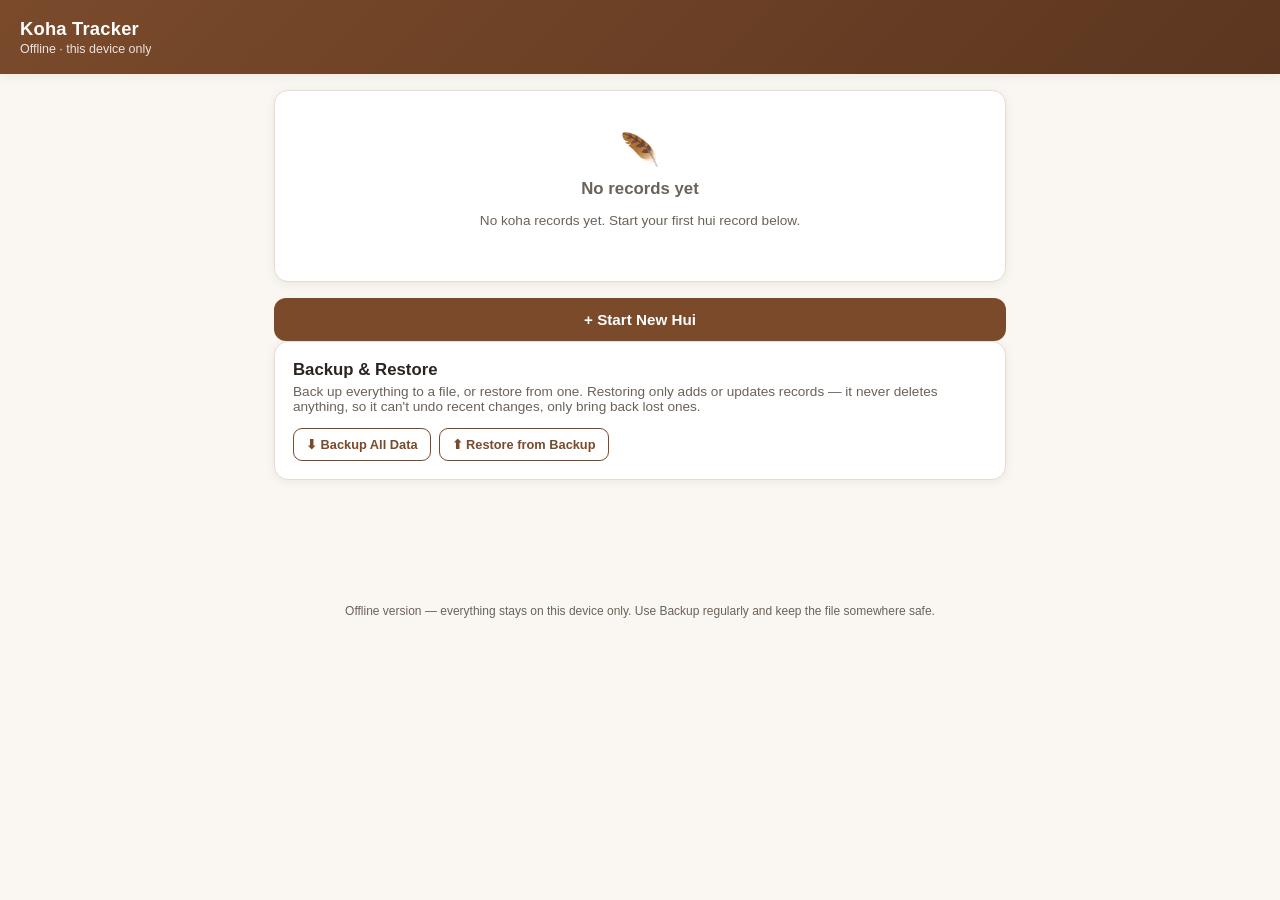
==== koha-tracker-offline.html @ 5bd52d44 "1" ====
<!DOCTYPE html>
<html lang="en">
<head>
<meta charset="UTF-8">
<meta name="viewport" content="width=device-width, initial-scale=1.0, maximum-scale=1">
<title>Koha Tracker (Offline)</title>
<meta name="description" content="Record and read out koha received at hui. Fully offline, single device, no internet required.">
<meta name="theme-color" content="#7a4a2b">
<link rel="stylesheet" href="shared.css">
</head>
<body>

<header>
  <div class="title">
    <h1 id="headerTitle">Koha Tracker</h1>
    <div class="subtitle" id="headerSubtitle">Offline · this device only</div>
  </div>
  <div class="right no-print">
    <button class="nav-btn" id="navBtn" onclick="goHome()" style="display:none;">← All Hui</button>
  </div>
</header>

<main id="app"></main>

<footer class="hint no-print" id="footerHint">Offline version — everything stays on this device only. Use Backup regularly and keep the file somewhere safe.</footer>

<div id="modalRoot"></div>
<input type="file" id="restoreFileInput" accept="application/json,.json" style="display:none" onchange="handleRestoreFile(event)" />

<script src="shared.js"></script>
<script>
/* ================= Local storage ================= */
const STORE_KEY = 'kohaTrackerOffline_v1';

function loadState(){
  try{
    const raw = localStorage.getItem(STORE_KEY);
    const s = raw ? JSON.parse(raw) : {hui:[]};
    if(!s.hui) s.hui = [];
    s.hui.forEach(t=>{
      if(!t.entries) t.entries = [];
      if(!t.expenses) t.expenses = [];
    });
    return s;
  }catch(e){ return {hui:[]}; }
}
function saveState(){
  localStorage.setItem(STORE_KEY, JSON.stringify(state));
}
let state = loadState();
let currentHuiId = null;
let view = 'home'; // home | active | summary

function uid(){
  if(window.crypto && crypto.randomUUID) return crypto.randomUUID();
  return 'xxxxxxxx-xxxx-4xxx-yxxx-xxxxxxxxxxxx'.replace(/[xy]/g, c=>{
    const r = Math.random()*16|0, v = c==='x'?r:(r&0x3|0x8);
    return v.toString(16);
  });
}

/* money(), fmtDate(), escapeHtml(), huiTotals() now live in shared.js —
   loaded via <script src="shared.js"> above, shared with index.html and
   view.html so a fix to one applies to all three. */

function getHui(id){ return state.hui.find(t=>t.id===id); }

/* ================= Navigation ================= */
function goHome(){
  view='home'; currentHuiId=null;
  render();
}
function openHui(id, toView){
  currentHuiId = id;
  view = toView || 'active';
  render();
}

/* ================= Actions ================= */
function createHui(name, date, location){
  const t = {
    id: uid(),
    name: name || 'Hui',
    date: date || new Date().toISOString().slice(0,10),
    location: location || '',
    status: 'open',
    entries: [],
    expenses: []
  };
  state.hui.unshift(t);
  saveState();
  openHui(t.id, 'active');
}

function deleteHui(id){
  if(!confirm('Delete this koha record? This will permanently delete this hui record and all its koha entries for everyone.')) return;
  state.hui = state.hui.filter(t=>t.id!==id);
  saveState();
  goHome();
}

function closeHui(id){
  const t = getHui(id);
  if(!t) return;
  t.status = 'closed';
  saveState();
  render();
}
function reopenHui(id){
  const t = getHui(id);
  if(!t) return;
  t.status = 'open';
  saveState();
  render();
}

function addEntry(huiId, entry){
  const t = getHui(huiId);
  if(!t) return;
  entry.id = uid();
  entry.ts = Date.now();
  entry.date = entry.date || new Date().toISOString().slice(0,10);
  t.entries.push(entry);
  saveState();
  render();
}
function updateEntry(huiId, entryId, fields){
  const t = getHui(huiId);
  if(!t) return;
  const e = t.entries.find(x=>x.id===entryId);
  if(!e) return;
  Object.assign(e, fields);
  saveState();
  render();
}
function deleteEntry(huiId, entryId){
  const t = getHui(huiId);
  if(!t) return;
  t.entries = t.entries.filter(e=>e.id!==entryId);
  saveState();
  render();
}

function addExpense(huiId, expense){
  const t = getHui(huiId);
  if(!t) return;
  expense.id = uid();
  expense.ts = Date.now();
  expense.date = expense.date || new Date().toISOString().slice(0,10);
  t.expenses.push(expense);
  saveState();
  render();
}
function updateExpense(huiId, expenseId, fields){
  const t = getHui(huiId);
  if(!t) return;
  const ex = t.expenses.find(x=>x.id===expenseId);
  if(!ex) return;
  Object.assign(ex, fields);
  saveState();
  render();
}
function deleteExpense(huiId, expenseId){
  const t = getHui(huiId);
  if(!t) return;
  t.expenses = t.expenses.filter(ex=>ex.id!==expenseId);
  saveState();
  render();
}

/* huiTotals() now lives in shared.js — see note above. */

function knownNames(){
  const set = new Set();
  state.hui.forEach(t=>t.entries.forEach(e=>{ if(e.name) set.add(e.name); }));
  return Array.from(set).sort();
}

/* ---------- CSV Export ---------- */
function exportCSV(t){
  const rows = [['#','Date','Whanau / Hapu','Type','Amount (NZD)','Food / Item Description','Note','Entered']];
  const ordered = [...t.entries].sort((a,b)=>a.ts-b.ts);
  ordered.forEach((e,i)=>{
    rows.push([
      i+1,
      e.date || '',
      e.name||'',
      e.type,
      e.type==='food' ? '' : (Number(e.amount)||0).toFixed(2),
      e.foodDesc||'',
      e.note||'',
      new Date(e.ts).toLocaleString('en-NZ')
    ]);
  });
  const totals = huiTotals(t);
  rows.push([]);
  rows.push(['','','TOTAL CASH KOHA', totals.cash.toFixed(2)]);
  rows.push(['','','TOTAL KOHA ENTRIES', totals.total]);

  if((t.expenses||[]).length){
    rows.push([]);
    rows.push(['EXPENSES']);
    rows.push(['#','Date','Description','Amount (NZD)']);
    const orderedEx = [...t.expenses].sort((a,b)=>a.ts-b.ts);
    orderedEx.forEach((ex,i)=>{
      rows.push([i+1, ex.date||'', ex.description||'', (Number(ex.amount)||0).toFixed(2)]);
    });
  }
  rows.push([]);
  rows.push(['','','TOTAL EXPENSES', totals.expenses.toFixed(2)]);
  rows.push(['','','NET (CASH KOHA - EXPENSES)', totals.net.toFixed(2)]);

  const csv = rows.map(r => r.map(cell=>{
    const s = String(cell ?? '');
    return /[",\n]/.test(s) ? '"'+s.replace(/"/g,'""')+'"' : s;
  }).join(',')).join('\n');

  const blob = new Blob([csv], {type:'text/csv;charset=utf-8;'});
  const url = URL.createObjectURL(blob);
  const a = document.createElement('a');
  const safeName = (t.name||'hui').replace(/[^a-z0-9]+/gi,'-').toLowerCase();
  a.href = url;
  a.download = `koha-${safeName}-${t.date}.csv`;
  document.body.appendChild(a);
  a.click();
  document.body.removeChild(a);
  URL.revokeObjectURL(url);
}

/* ---------- Backup / Restore ---------- */
function backupRestoreCardHtml(){
  return `
    <div class="card no-print">
      <h2>Backup &amp; Restore</h2>
      <p class="muted" style="margin-top:0;">Back up everything to a file, or restore from one. Restoring only adds or updates records — it never deletes anything, so it can't undo recent changes, only bring back lost ones.</p>
      <div class="toolbar" style="margin-top:10px;">
        <button class="btn btn-ghost btn-sm" onclick="backupData()">⬇ Backup All Data</button>
        <button class="btn btn-ghost btn-sm" onclick="document.getElementById('restoreFileInput').click()">⬆ Restore from Backup</button>
      </div>
    </div>
  `;
}

function backupData(){
  const data = { app:'koha-tracker', version:1, exportedAt: new Date().toISOString(), hui: state.hui };
  const blob = new Blob([JSON.stringify(data, null, 2)], {type:'application/json'});
  const url = URL.createObjectURL(blob);
  const a = document.createElement('a');
  const stamp = new Date().toISOString().slice(0,10);
  a.href = url;
  a.download = `koha-tracker-offline-backup-${stamp}.json`;
  document.body.appendChild(a);
  a.click();
  document.body.removeChild(a);
  URL.revokeObjectURL(url);
}

function handleRestoreFile(event){
  const file = event.target.files[0];
  if(!file) return;
  const reader = new FileReader();
  reader.onload = () => {
    let data;
    try{
      data = JSON.parse(reader.result);
    }catch(e){
      alert("That file doesn't look like a valid backup (not valid JSON).");
      event.target.value = '';
      return;
    }
    if(!data || !Array.isArray(data.hui)){
      alert("That file doesn't look like a valid Koha Tracker backup.");
      event.target.value = '';
      return;
    }
    const huiCount = data.hui.length;
    const entryCount = data.hui.reduce((sum,t)=> sum + (t.entries||[]).length, 0);
    const expenseCount = data.hui.reduce((sum,t)=> sum + (t.expenses||[]).length, 0);
    const ok = confirm(
      `Restore ${huiCount} hui, ${entryCount} koha entries and ${expenseCount} expenses from this backup?\n\n` +
      `This only adds or updates records — nothing currently here will be deleted.\n\n` +
      `It is NOT a way to undo recent changes — it can only bring back older data, not remove anything added since.`
    );
    if(!ok){ event.target.value = ''; return; }
    restoreBackup(data);
    event.target.value = '';
  };
  reader.onerror = () => alert("Couldn't read that file.");
  reader.readAsText(file);
}

function restoreBackup(data){
  data.hui.forEach(t=>{
    if(!t || !t.id || !t.name) return;
    let existing = getHui(t.id);
    if(!existing){
      existing = { id:t.id, name:t.name, date:t.date||new Date().toISOString().slice(0,10), location:t.location||'', status:t.status||'open', entries:[], expenses:[] };
      state.hui.push(existing);
    } else {
      existing.name = t.name;
      existing.date = t.date || existing.date;
      existing.location = t.location || '';
      existing.status = t.status || existing.status;
    }

    (t.entries||[]).forEach(e=>{
      if(!e || !e.id || !e.name) return;
      let ex = existing.entries.find(x=>x.id===e.id);
      const fields = {
        name:e.name, type:e.type||'cash', amount:Number(e.amount)||0,
        foodDesc:e.foodDesc||'', note:e.note||'', date:e.date||existing.date
      };
      if(!ex){
        ex = Object.assign({ id:e.id, ts: e.ts||Date.now() }, fields);
        existing.entries.push(ex);
      } else {
        Object.assign(ex, fields);
      }
    });

    (t.expenses||[]).forEach(x=>{
      if(!x || !x.id || !x.description) return;
      let exx = existing.expenses.find(y=>y.id===x.id);
      const fields = { description:x.description, amount:Number(x.amount)||0, date:x.date||existing.date };
      if(!exx){
        exx = Object.assign({ id:x.id, ts: x.ts||Date.now() }, fields);
        existing.expenses.push(exx);
      } else {
        Object.assign(exx, fields);
      }
    });
  });
  saveState();
  render();
  alert('Backup restored.');
}

/* ---------- Modals ---------- */
function showModal(html){
  document.getElementById('modalRoot').innerHTML = `
    <div class="modal-bg" onclick="if(event.target===this) closeModal()">
      <div class="modal">
        <div class="modal-inner">
          <button class="close-x" onclick="closeModal()">&times;</button>
          ${html}
        </div>
      </div>
    </div>`;
}
function closeModal(){
  document.getElementById('modalRoot').innerHTML = '';
}

function newHuiModal(){
  const today = new Date().toISOString().slice(0,10);
  showModal(`
    <h3>Start New Hui</h3>
    <p class="muted">Start a new koha record</p>
    <label>Whānau / Name (name of the hui or whānau)</label>
    <input type="text" id="ntName" placeholder="e.g. Wiremu whānau" />
    <label>Date</label>
    <input type="date" id="ntDate" value="${today}" />
    <label>Marae / Location <span class="field-hint">(optional)</span></label>
    <input type="text" id="ntLoc" placeholder="e.g. Manawa Marae" />
    <div class="toolbar">
      <button class="btn btn-primary btn-block" onclick="submitNewHui()">Start</button>
    </div>
  `);
  setTimeout(()=>document.getElementById('ntName').focus(), 50);
}
function submitNewHui(){
  const name = document.getElementById('ntName').value.trim();
  const date = document.getElementById('ntDate').value;
  const loc = document.getElementById('ntLoc').value.trim();
  if(!name){ alert('Please enter a name for this hui.'); return; }
  closeModal();
  createHui(name, date, loc);
}

function addEntryModal(){
  const defaultDate = new Date().toISOString().slice(0,10);
  entryModal({ date: defaultDate, type:'cash' }, null);
}

function editEntryModal(huiId, entryId){
  const t = getHui(huiId);
  if(!t) return;
  const e = t.entries.find(x=>x.id===entryId);
  if(!e) return;
  entryModal(e, entryId);
}

function entryModal(entry, editingId){
  const names = knownNames();
  const isEdit = !!editingId;
  showModal(`
    <h3>${isEdit ? 'Edit Koha' : 'Add Koha'}</h3>
    <p class="muted">${isEdit ? 'Update this koha entry' : 'Add a koha entry'}</p>
    <input type="hidden" id="eEditingId" value="${editingId || ''}" />
    <label>From (whānau / hapū / individual)</label>
    <input type="text" id="eName" placeholder="e.g. Ngāti Huri whānau" list="nameList" value="${escapeHtml(entry.name||'')}"/>
    <datalist id="nameList">${names.map(n=>`<option value="${escapeHtml(n)}">`).join('')}</datalist>

    <label>Date</label>
    <input type="date" id="eDate" value="${entry.date || ''}" />

    <label>💵 Cash amount ($NZD) <span class="field-hint">(leave blank if none)</span></label>
    <input type="number" id="eAmount" inputmode="decimal" min="0" step="0.01" placeholder="0.00" value="${entry.amount ? entry.amount : ''}"/>

    <label>🍽️ Food / item description <span class="field-hint">(leave blank if none)</span></label>
    <textarea id="eFood" placeholder="e.g. 2 trays boil-up, sacks of potatoes">${escapeHtml(entry.foodDesc||'')}</textarea>
    ${!isEdit ? '<p class="field-hint">Fill in both cash and food and they\'ll be added as two separate koha entries.</p>' : ''}

    <label>Note <span class="field-hint">(optional)</span></label>
    <input type="text" id="eNote" placeholder="optional note" value="${escapeHtml(entry.note||'')}" />

    <div class="toolbar">
      <button class="btn btn-primary btn-block" onclick="submitEntry()">${isEdit ? 'Save Changes' : 'Add'}</button>
    </div>
  `);
  setTimeout(()=>document.getElementById('eName').focus(), 50);
}
function submitEntry(){
  const editingId = document.getElementById('eEditingId').value;
  const name = document.getElementById('eName').value.trim();
  const date = document.getElementById('eDate').value;
  const amount = document.getElementById('eAmount').value;
  const foodDesc = document.getElementById('eFood').value.trim();
  const note = document.getElementById('eNote').value.trim();
  const hasCash = amount && Number(amount) > 0;
  const hasFood = !!foodDesc;

  if(!name){ alert('Please enter who the koha is from.'); return; }
  if(!hasCash && !hasFood){ alert('Please enter a cash amount, a food description, or both.'); return; }

  closeModal();

  if(editingId){
    // Editing a single existing entry — keep it as one record, whichever
    // fields it now has (cash, food, or both).
    const type = hasCash && hasFood ? 'both' : hasCash ? 'cash' : 'food';
    updateEntry(currentHuiId, editingId, {name, date, type, amount: Number(amount)||0, foodDesc, note});
  } else if(hasCash && hasFood){
    // New entry with both — record as two separate koha entries.
    addEntry(currentHuiId, {name, date, type:'cash', amount: Number(amount)||0, foodDesc:'', note});
    addEntry(currentHuiId, {name, date, type:'food', amount: 0, foodDesc, note});
  } else if(hasCash){
    addEntry(currentHuiId, {name, date, type:'cash', amount: Number(amount)||0, foodDesc:'', note});
  } else {
    addEntry(currentHuiId, {name, date, type:'food', amount: 0, foodDesc, note});
  }
}

function addExpenseModal(){
  const defaultDate = new Date().toISOString().slice(0,10);
  expenseModal({ date: defaultDate }, null);
}
function editExpenseModal(huiId, expenseId){
  const t = getHui(huiId);
  if(!t) return;
  const ex = t.expenses.find(x=>x.id===expenseId);
  if(!ex) return;
  expenseModal(ex, expenseId);
}
function expenseModal(expense, editingId){
  const isEdit = !!editingId;
  showModal(`
    <h3>${isEdit ? 'Edit Expense' : 'Add Expense'}</h3>
    <p class="muted">${isEdit ? 'Update this bill / expense' : 'Record a bill paid out of koha (groceries, gas bottles, etc.)'}</p>
    <input type="hidden" id="xEditingId" value="${editingId || ''}" />
    <label>What was it for</label>
    <input type="text" id="xDesc" placeholder="e.g. Groceries, gas bottles, firewood" value="${escapeHtml(expense.description||'')}" />
    <label>Amount ($NZD)</label>
    <input type="number" id="xAmount" inputmode="decimal" min="0" step="0.01" placeholder="0.00" value="${expense.amount ? expense.amount : ''}" />
    <label>Date</label>
    <input type="date" id="xDate" value="${expense.date || ''}" />
    <div class="toolbar">
      <button class="btn btn-primary btn-block" onclick="submitExpense()">${isEdit ? 'Save Changes' : 'Add Expense'}</button>
    </div>
  `);
  setTimeout(()=>document.getElementById('xDesc').focus(), 50);
}
function submitExpense(){
  const editingId = document.getElementById('xEditingId').value;
  const description = document.getElementById('xDesc').value.trim();
  const amount = document.getElementById('xAmount').value;
  const date = document.getElementById('xDate').value;
  if(!description){ alert('Please enter what the expense was for.'); return; }
  if(!amount || Number(amount)<=0){
    if(!confirm('No amount entered — save anyway with $0.00?')) return;
  }
  closeModal();
  const fields = {description, amount: Number(amount)||0, date};
  if(editingId){
    updateExpense(currentHuiId, editingId, fields);
  } else {
    addExpense(currentHuiId, fields);
  }
}

/* escapeHtml() now lives in shared.js — see note above. */

/* ---------- Render ---------- */
function render(){
  const app = document.getElementById('app');
  const navBtn = document.getElementById('navBtn');
  const headerTitle = document.getElementById('headerTitle');
  const headerSubtitle = document.getElementById('headerSubtitle');

  if(view==='home'){
    navBtn.style.display = 'none';
    headerTitle.textContent = 'Koha Tracker';
    headerSubtitle.textContent = 'Offline · this device only';
    app.innerHTML = renderHome();
  } else {
    const t = getHui(currentHuiId);
    if(!t){ goHome(); return; }
    navBtn.style.display = 'inline-flex';
    headerTitle.textContent = t.name;
    headerSubtitle.textContent = `${fmtDate(t.date)}${t.location ? ' · '+escapeHtml(t.location) : ''}`;
    app.innerHTML = (view==='summary') ? renderSummary(t) : renderActive(t);
  }
}

function renderHome(){
  if(state.hui.length===0){
    return `
      <div class="card empty">
        <p style="font-size:2rem;margin:0;">🪶</p>
        <h2 style="margin:10px 0 4px;">No records yet</h2>
        <p class="muted">No koha records yet. Start your first hui record below.</p>
      </div>
      <button class="btn btn-primary btn-block" onclick="newHuiModal()">+ Start New Hui</button>
      ${backupRestoreCardHtml()}
    `;
  }
  const sorted = [...state.hui].sort((a,b)=> (b.date||'').localeCompare(a.date||''));
  const items = sorted.map(t=>{
    const tot = huiTotals(t);
    return `
      <div class="hui-item" onclick="openHui('${t.id}', '${t.status==='closed' ? 'summary':'active'}')">
        <div class="info">
          <strong>${escapeHtml(t.name)}</strong>
          <span>${fmtDate(t.date)}${t.location ? ' · '+escapeHtml(t.location):''} · ${tot.total} koha · ${money(tot.cash)}${tot.expenses>0 ? ' · net '+money(tot.net) : ''}</span>
        </div>
        <span class="badge ${t.status==='closed'?'badge-closed':'badge-open'}">${t.status==='closed'?'Closed':'Open'}</span>
      </div>`;
  }).join('');

  return `
    <button class="btn btn-primary btn-block" onclick="newHuiModal()" style="margin-bottom:16px;">+ Start New Hui</button>
    <div class="card" style="padding:6px 14px;">
      ${items}
    </div>
    ${backupRestoreCardHtml()}
  `;
}

function renderActive(t){
  const tot = huiTotals(t);
  const entries = [...t.entries].sort((a,b)=>b.ts-a.ts);
  const entriesHtml = entries.length ? entries.map(e=>`
    <div class="entry">
      <div>
        <div class="who">${escapeHtml(e.name)}</div>
        <div class="meta">
          ${e.date ? fmtDate(e.date)+' · ' : ''}${e.type==='cash' ? 'Cash' : e.type==='food' ? 'Food' : 'Cash + Food'}
          ${e.foodDesc ? ' — '+escapeHtml(e.foodDesc) : ''}
          ${e.note ? ' · '+escapeHtml(e.note) : ''}
        </div>
        <div class="entry-actions no-print">
          <button onclick="editEntryModal('${t.id}','${e.id}')">Edit</button>
          <button onclick="deleteEntry('${t.id}','${e.id}')">Remove</button>
        </div>
      </div>
      <div class="amt">${(e.type==='food') ? '' : money(e.amount)}</div>
    </div>
  `).join('') : `<p class="muted" style="padding:14px 4px;">No koha entered yet. Tap "+ Add Koha" below to add the first one.</p>`;

  const expenses = [...(t.expenses||[])].sort((a,b)=>b.ts-a.ts);
  const expensesHtml = expenses.length ? expenses.map(ex=>`
    <div class="entry">
      <div>
        <div class="who">${escapeHtml(ex.description)}</div>
        <div class="meta">${ex.date ? fmtDate(ex.date) : ''}</div>
        <div class="entry-actions no-print">
          <button onclick="editExpenseModal('${t.id}','${ex.id}')">Edit</button>
          <button onclick="deleteExpense('${t.id}','${ex.id}')">Remove</button>
        </div>
      </div>
      <div class="amt">${money(ex.amount)}</div>
    </div>
  `).join('') : `<p class="muted" style="padding:14px 4px;">No expenses recorded yet.</p>`;

  return `
    <div class="card">
      <div class="totals-strip">
        <div class="total-box">
          <div class="amt">${money(tot.cash)}</div>
          <div class="lbl">Total Cash</div>
        </div>
        <div class="total-box">
          <div class="amt">${tot.total}</div>
          <div class="lbl">Koha Entries</div>
        </div>
      </div>
      <div class="totals-strip">
        <div class="total-box">
          <div class="amt">${money(tot.expenses)}</div>
          <div class="lbl">Total Expenses</div>
        </div>
        <div class="total-box">
          <div class="amt">${money(tot.net)}</div>
          <div class="lbl">Net (Cash − Expenses)</div>
        </div>
      </div>
    </div>

    <div class="card">
      <h2>Koha</h2>
      ${entriesHtml}
    </div>

    <div class="card">
      <h2>Expenses</h2>
      <p class="muted" style="margin-top:0;">Bills paid out of koha — groceries, gas bottles, and the like.</p>
      ${expensesHtml}
      <div class="toolbar no-print">
        <button class="btn btn-ghost btn-sm" onclick="addExpenseModal()">+ Add Expense</button>
      </div>
    </div>

    <div class="toolbar no-print">
      <button class="btn btn-ghost btn-sm" onclick="openHui('${t.id}','summary')">📋 View Summary</button>
      <button class="btn btn-ghost btn-sm" onclick="exportCSV(getHui('${t.id}'))">⬇ CSV</button>
      ${t.status==='open' ? `<button class="btn btn-danger btn-sm" onclick="closeHui('${t.id}')">Close hui</button>` : `<button class="btn btn-ghost btn-sm" onclick="reopenHui('${t.id}')">Reopen</button>`}
      <button class="btn btn-danger btn-sm" onclick="deleteHui('${t.id}')">Delete</button>
    </div>

    <div class="fab-row no-print">
      <button class="btn btn-primary btn-block" onclick="addEntryModal()">+ Add Koha</button>
    </div>
  `;
}

function renderSummary(t){
  const tot = huiTotals(t);
  const entries = [...t.entries].sort((a,b)=>a.ts-b.ts); // chronological, as received
  const listHtml = entries.length ? `<ol class="summary-list">${entries.map(e=>`
      <li>
        <span class="sname">${escapeHtml(e.name)}
          <span class="sfood">${e.date ? fmtDate(e.date) : ''}${e.foodDesc ? (e.date ? ' — ' : '')+escapeHtml(e.foodDesc) : ''}</span>
        </span>
        <span class="samt">${e.type==='food' ? 'Food' : money(e.amount)}${e.type==='both' ? ' + food' : ''}</span>
      </li>
    `).join('')}</ol>` : `<p class="muted">No koha recorded.</p>`;

  const expenses = [...(t.expenses||[])].sort((a,b)=>a.ts-b.ts);
  const expensesListHtml = expenses.length ? `<ol class="summary-list">${expenses.map(ex=>`
      <li>
        <span class="sname">${escapeHtml(ex.description)}
          <span class="sfood">${ex.date ? fmtDate(ex.date) : ''}</span>
        </span>
        <span class="samt">${money(ex.amount)}</span>
      </li>
    `).join('')}</ol>` : `<p class="muted">No expenses recorded.</p>`;

  return `
    <div class="card">
      <h2 style="text-align:center;">Koha Summary</h2>
      <p class="muted" style="text-align:center;">For reading out to whānau</p>
      <div class="totals-strip">
        <div class="total-box">
          <div class="amt">${money(tot.cash)}</div>
          <div class="lbl">Total Cash</div>
        </div>
        <div class="total-box">
          <div class="amt">${tot.total}</div>
          <div class="lbl">Total Koha</div>
        </div>
      </div>
      <div class="totals-strip">
        <div class="total-box">
          <div class="amt">${money(tot.expenses)}</div>
          <div class="lbl">Total Expenses</div>
        </div>
        <div class="total-box">
          <div class="amt">${money(tot.net)}</div>
          <div class="lbl">Net Remaining</div>
        </div>
      </div>
    </div>

    <div class="card">
      <h2>Koha Received</h2>
      ${listHtml}
    </div>

    <div class="card">
      <h2>Expenses</h2>
      ${expensesListHtml}
    </div>

    <div class="toolbar no-print">
      <button class="btn btn-ghost btn-sm" onclick="openHui('${t.id}','active')">← Back to entries</button>
      <button class="btn btn-primary btn-sm" onclick="window.print()">🖨 Print</button>
      <button class="btn btn-ghost btn-sm" onclick="exportCSV(getHui('${t.id}'))">⬇ CSV</button>
    </div>
  `;
}

/* ================= Boot ================= */
render();
</script>
</body>
</html>
---- shared.css ----
:root{
    --bg:#faf7f2;
    --panel:#ffffff;
    --ink:#2b2420;
    --ink-soft:#6b6259;
    --line:#e6ddd0;
    --brown:#7a4a2b;
    --brown-dark:#5c3620;
    --green:#3f6b4a;
    --green-soft:#e8f0e9;
    --gold:#b9862f;
    --gold-soft:#faf1de;
    --red:#a4433a;
    --radius:14px;
    --shadow:0 2px 10px rgba(60,40,20,0.08);
  }
  *{box-sizing:border-box;}
  body{
    margin:0;
    font-family:-apple-system,BlinkMacSystemFont,"Segoe UI",Roboto,Helvetica,Arial,sans-serif;
    background:var(--bg);
    color:var(--ink);
    -webkit-tap-highlight-color:transparent;
  }
  header{
    background:linear-gradient(135deg,var(--brown) 0%,var(--brown-dark) 100%);
    color:#fff;
    padding:18px 20px;
    display:flex;
    align-items:center;
    justify-content:space-between;
    position:sticky;
    top:0;
    z-index:20;
    box-shadow:var(--shadow);
    gap:10px;
  }
  header .title{display:flex;flex-direction:column;min-width:0;}
  header h1{margin:0;font-size:1.15rem;font-weight:700;letter-spacing:.2px;white-space:nowrap;overflow:hidden;text-overflow:ellipsis;}
  header .subtitle{font-size:.78rem;opacity:.85;margin-top:2px;white-space:nowrap;overflow:hidden;text-overflow:ellipsis;}
  header .right{display:flex;align-items:center;gap:8px;flex-shrink:0;}
  header button.nav-btn{
    background:rgba(255,255,255,0.15);
    border:1px solid rgba(255,255,255,0.35);
    color:#fff;
    padding:8px 14px;
    border-radius:10px;
    font-size:.85rem;
    cursor:pointer;
    white-space:nowrap;
  }
  header button.nav-btn:active{background:rgba(255,255,255,0.3);}
  .sync-pill{
    display:flex;
    align-items:center;
    gap:6px;
    background:rgba(255,255,255,0.12);
    border:1px solid rgba(255,255,255,0.3);
    padding:6px 10px;
    border-radius:20px;
    font-size:.72rem;
    color:#fff;
    white-space:nowrap;
  }
  .sync-dot{
    width:8px;height:8px;border-radius:50%;
    background:#8fd19e;
    flex-shrink:0;
  }
  .sync-dot.offline{background:#e0a24a;}
  .sync-dot.syncing{background:#f2d16b;animation:pulse 1s infinite;}
  .sync-dot.error{background:#e26b5f;}
  @keyframes pulse{0%,100%{opacity:1;}50%{opacity:.35;}}
  main{
    max-width:760px;
    margin:0 auto;
    padding:16px 14px 100px;
  }
  .card{
    background:var(--panel);
    border-radius:var(--radius);
    box-shadow:var(--shadow);
    padding:18px;
    margin-bottom:16px;
    border:1px solid var(--line);
  }
  .card h2{margin:0 0 4px;font-size:1.05rem;}
  .muted{color:var(--ink-soft);font-size:.85rem;}
  .btn{
    display:inline-flex;
    align-items:center;
    justify-content:center;
    gap:6px;
    border:none;
    border-radius:12px;
    padding:13px 18px;
    font-size:.95rem;
    font-weight:600;
    cursor:pointer;
    transition:transform .05s;
  }
  .btn:active{transform:scale(0.97);}
  .btn-primary{background:var(--brown);color:#fff;}
  .btn-primary:hover{background:var(--brown-dark);}
  .btn-green{background:var(--green);color:#fff;}
  .btn-ghost{background:transparent;color:var(--brown);border:1.5px solid var(--brown);}
  .btn-danger{background:transparent;color:var(--red);border:1.5px solid var(--red);}
  .btn-block{width:100%;}
  .btn-sm{padding:8px 12px;font-size:.8rem;border-radius:9px;}
  .row{display:flex;gap:10px;flex-wrap:wrap;}
  .row > *{flex:1;}
  label{display:block;font-size:.8rem;font-weight:600;color:var(--ink-soft);margin:12px 0 5px;}
  label:first-child{margin-top:0;}
  input[type=text], input[type=number], input[type=date], textarea, select{
    width:100%;
    padding:12px 12px;
    border:1.5px solid var(--line);
    border-radius:10px;
    font-size:1rem;
    background:#fffdfa;
    color:var(--ink);
    font-family:inherit;
  }
  input:focus, textarea:focus, select:focus{outline:2px solid var(--gold);border-color:var(--gold);}
  textarea{resize:vertical;min-height:54px;}
  .type-toggle{display:flex;gap:8px;margin-top:4px;}
  .type-toggle button{
    flex:1;
    padding:11px 8px;
    border-radius:10px;
    border:1.5px solid var(--line);
    background:#fffdfa;
    font-size:.88rem;
    font-weight:600;
    color:var(--ink-soft);
    cursor:pointer;
  }
  .type-toggle button.active{
    border-color:var(--brown);
    background:var(--gold-soft);
    color:var(--brown-dark);
  }
  .empty{
    text-align:center;
    padding:40px 20px;
    color:var(--ink-soft);
  }
  .hui-item{
    display:flex;
    justify-content:space-between;
    align-items:center;
    padding:14px 4px;
    border-bottom:1px solid var(--line);
    cursor:pointer;
  }
  .hui-item:last-child{border-bottom:none;}
  .hui-item:active{background:var(--gold-soft);}
  .hui-item .info strong{display:block;font-size:1rem;}
  .hui-item .info span{font-size:.8rem;color:var(--ink-soft);}
  .badge{
    font-size:.7rem;
    font-weight:700;
    padding:3px 9px;
    border-radius:20px;
    text-transform:uppercase;
    letter-spacing:.3px;
  }
  .badge-open{background:var(--green-soft);color:var(--green);}
  .badge-closed{background:#eee;color:#888;}
  .totals-strip{
    display:flex;
    gap:10px;
    margin:6px 0 4px;
  }
  .total-box{
    flex:1;
    background:var(--gold-soft);
    border:1px solid #eddcb8;
    border-radius:12px;
    padding:12px 14px;
    text-align:center;
  }
  .total-box .amt{font-size:1.35rem;font-weight:800;color:var(--brown-dark);}
  .total-box .lbl{font-size:.72rem;color:var(--ink-soft);text-transform:uppercase;letter-spacing:.4px;}
  .entry{
    padding:12px 4px;
    border-bottom:1px solid var(--line);
    display:flex;
    justify-content:space-between;
    gap:10px;
    align-items:flex-start;
  }
  .entry:last-child{border-bottom:none;}
  .entry .who{font-weight:700;font-size:.98rem;}
  .entry .meta{font-size:.82rem;color:var(--ink-soft);margin-top:2px;}
  .entry .amt{font-weight:800;color:var(--brown-dark);white-space:nowrap;font-size:1rem;}
  .entry-actions{display:flex;gap:6px;margin-top:6px;}
  .entry-actions button{
    background:none;border:none;color:var(--ink-soft);font-size:.75rem;
    text-decoration:underline;cursor:pointer;padding:2px 4px;
  }
  .fab-row{
    position:sticky;
    bottom:0;
    background:linear-gradient(to top, var(--bg) 60%, transparent);
    padding:14px 0 6px;
    display:flex;
    gap:10px;
  }
  .summary-list{list-style:none;margin:0;padding:0;counter-reset:koha;}
  .summary-list li{
    counter-increment:koha;
    padding:13px 4px;
    border-bottom:1px solid var(--line);
    display:flex;
    justify-content:space-between;
    align-items:baseline;
    gap:8px;
  }
  .summary-list li::before{
    content:counter(koha) ".";
    color:var(--ink-soft);
    font-weight:600;
    margin-right:8px;
    font-variant-numeric:tabular-nums;
  }
  .summary-list .sname{flex:1;font-weight:700;}
  .summary-list .samt{font-weight:800;color:var(--brown-dark);white-space:nowrap;}
  .summary-list .sfood{display:block;font-size:.8rem;font-weight:400;color:var(--ink-soft);margin-top:2px;}
  .field-hint{font-size:.72rem;color:var(--ink-soft);margin-top:4px;}
  .toolbar{display:flex;gap:8px;flex-wrap:wrap;margin-top:14px;}
  .modal-bg{
    position:fixed;inset:0;background:rgba(30,20,10,0.45);
    display:flex;align-items:flex-end;justify-content:center;z-index:50;
  }
  .modal{
    background:#fff;border-radius:18px 18px 0 0;
    max-width:760px;width:100%;padding:22px 18px 26px;
    max-height:88vh;overflow-y:auto;
    box-shadow:0 -6px 24px rgba(0,0,0,0.2);
  }
  @media(min-width:820px){
    .modal-bg{align-items:center;}
    .modal{border-radius:16px;}
  }
  .modal h3{margin-top:0;}
  .close-x{
    position:absolute;top:14px;right:16px;background:none;border:none;
    font-size:1.4rem;color:var(--ink-soft);cursor:pointer;
  }
  .modal-inner{position:relative;}
  .name-suggestions{
    display:flex;flex-wrap:wrap;gap:6px;margin-top:8px;
  }
  .name-suggestions button{
    background:var(--green-soft);border:1px solid #cfe4d3;color:var(--green);
    border-radius:20px;padding:5px 12px;font-size:.78rem;cursor:pointer;
  }
  footer.hint{
    text-align:center;color:var(--ink-soft);font-size:.75rem;padding:8px 20px 30px;
  }
  @media print{
    header,.fab-row,.toolbar,.entry-actions,.no-print{display:none !important;}
    body{background:#fff;}
    main{padding:0;max-width:100%;}
    .card{box-shadow:none;border:none;padding:0;}
  }
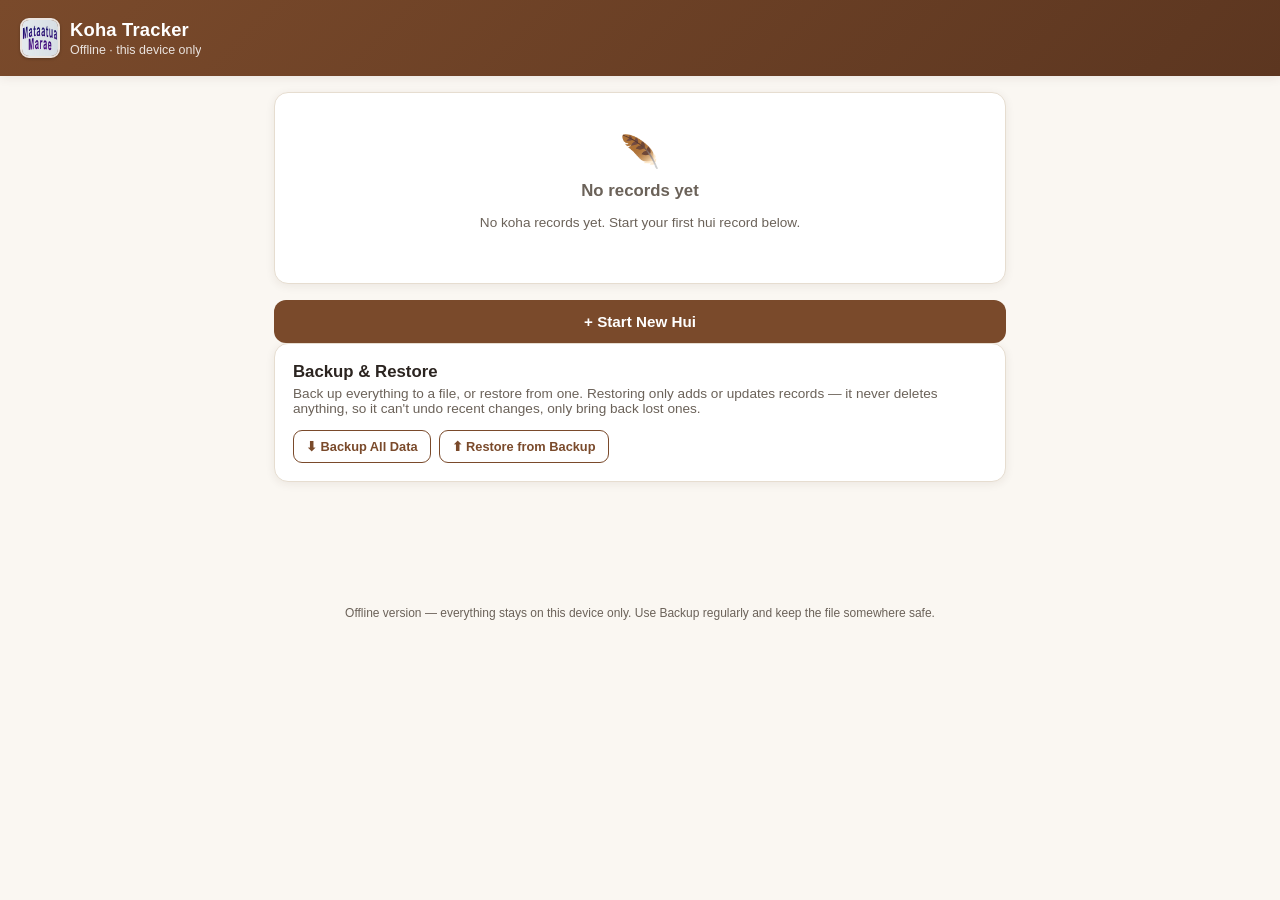
==== commit 91613326: "qw" ====
--- a/koha-tracker-offline.html
+++ b/koha-tracker-offline.html
@@ -11,9 +11,12 @@
 <body>
 
 <header>
-  <div class="title">
-    <h1 id="headerTitle">Koha Tracker</h1>
-    <div class="subtitle" id="headerSubtitle">Offline · this device only</div>
+  <div class="header-left">
+    <img src="marae-logo.png" alt="" class="header-logo">
+    <div class="title">
+      <h1 id="headerTitle">Koha Tracker</h1>
+      <div class="subtitle" id="headerSubtitle">Offline · this device only</div>
+    </div>
   </div>
   <div class="right no-print">
     <button class="nav-btn" id="navBtn" onclick="goHome()" style="display:none;">← All Hui</button>
--- a/shared.css
+++ b/shared.css
@@ -34,6 +34,13 @@
     z-index:20;
     box-shadow:var(--shadow);
     gap:10px;
+  }
+  header .header-left{display:flex;align-items:center;gap:10px;min-width:0;flex:1;}
+  header .header-logo{
+    width:40px;height:40px;border-radius:9px;
+    object-fit:cover;flex:none;
+    border:2px solid rgba(255,255,255,.85);
+    box-shadow:0 1px 3px rgba(0,0,0,.25);
   }
   header .title{display:flex;flex-direction:column;min-width:0;}
   header h1{margin:0;font-size:1.15rem;font-weight:700;letter-spacing:.2px;white-space:nowrap;overflow:hidden;text-overflow:ellipsis;}
